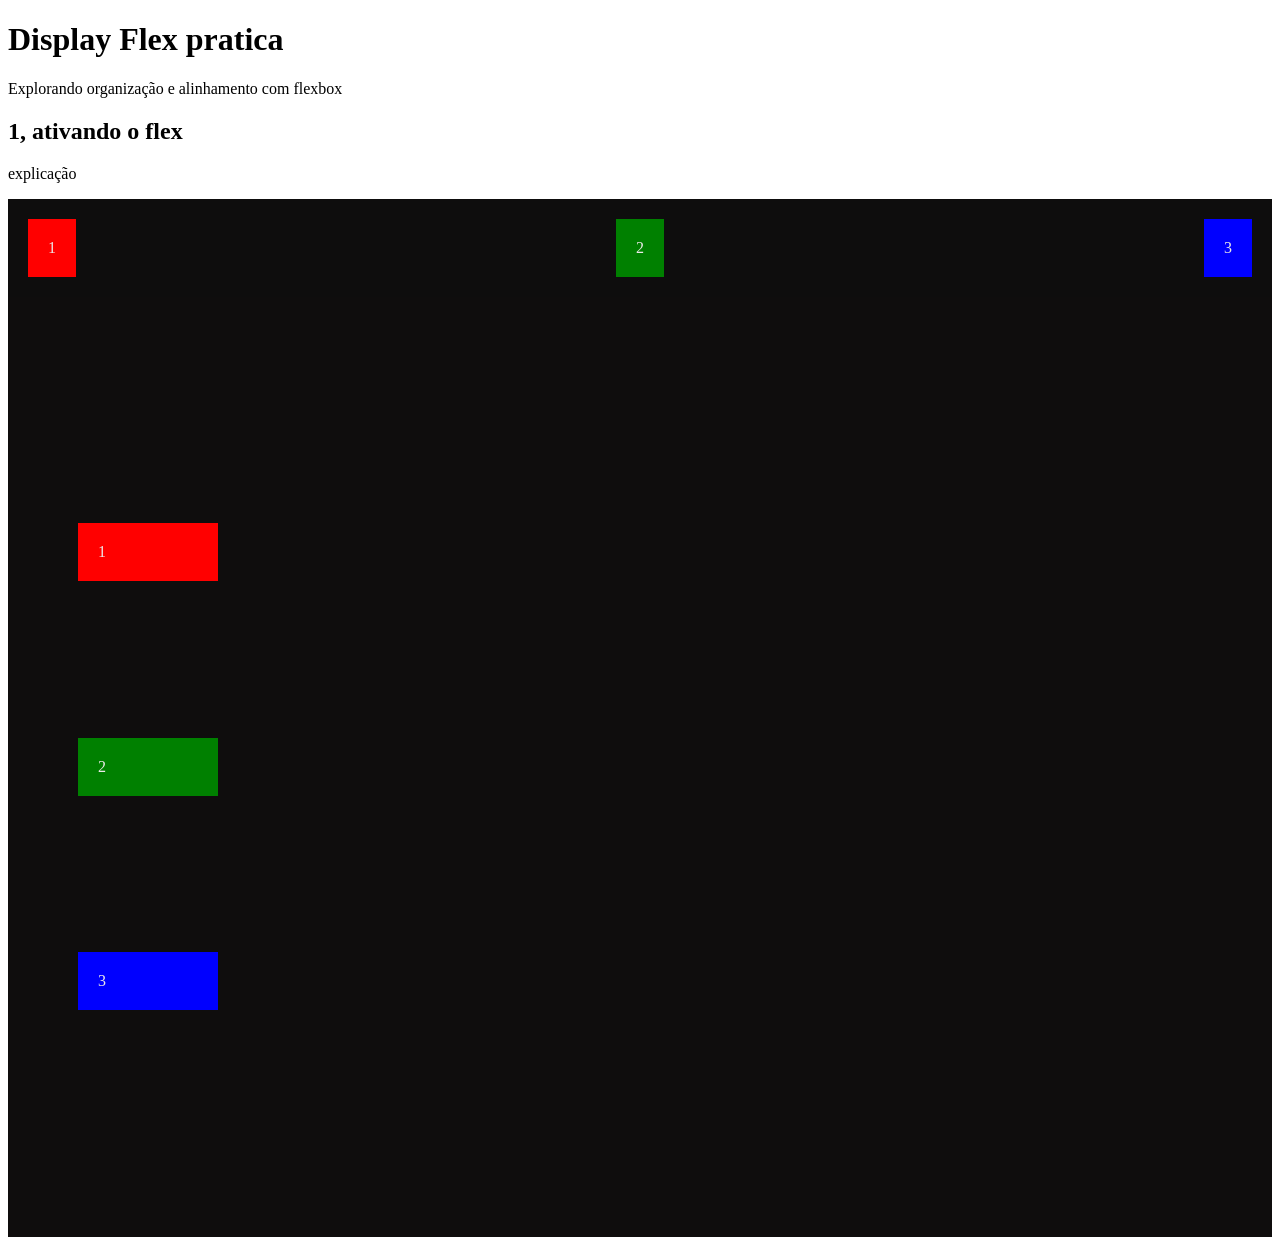
==== aula 09/index.html @ de252218 "adição  dos arquivos base criadas na aula 09" ====
<!DOCTYPE html>
<html lang="pt-br">
<head>
    <meta charset="UTF-8">
    <meta name="viewport" content="width=device-width, initial-scale=1.0">
    <title>display flex</title>
    <link rel="stylesheet" href="style.css">
</head>
<body>
    <header class="header">
    <h1>Display Flex pratica </h1>

    <p>Explorando organização e alinhamento com flexbox</p>
 </header>
 
<section class="seção">

<h2>1, ativando o flex</h2>

<p>explicação</p>

<div class="container-basico">
    <div class="item vermelho"> 1 </div>
    <div class="item verde"> 2</div>
    <div class="item azul"> 3</div>
</div>

<div class="container container-justifly-column">
    <div class="item vermelho"> 1 </div>
    <div class="item verde">2</div>
    <div class="item azul"> 3</div>
</div>


</section>

    
</body>
</html>
---- aula 09/style.css ----
.vermelho {
   background-color: red; 
}
.verde {
   background-color: green; 
}
.azul {
   background-color: blue; 
}
.azul, .verde, .vermelho {
   padding: 20px;
    color: rgb(236, 233, 233);
}
.container-basico {
    display: flex;
    background-color: rgb(14, 13, 13);
    padding: 20px;
    justify-content: space-between; /* item nas pontas e um no meio */
    /* gap não é necessário com space-between, mas você pode ajustar se quiser espaçamento extra */
}
.container-justifly{
    display: flex;
    flex-direction: row;
    background-color: rgb(2, 2, 2);
    padding: 20px;
    justify-content: space-evenly;
   
}
.container-justifly-column div{
width: 100px;

}

.container-justifly-column{
    display: flex;
    flex-direction: column;
    background-color: rgb(15, 13, 13);
    padding: 70px;
    justify-content: space-evenly;
   height: 800px;
}
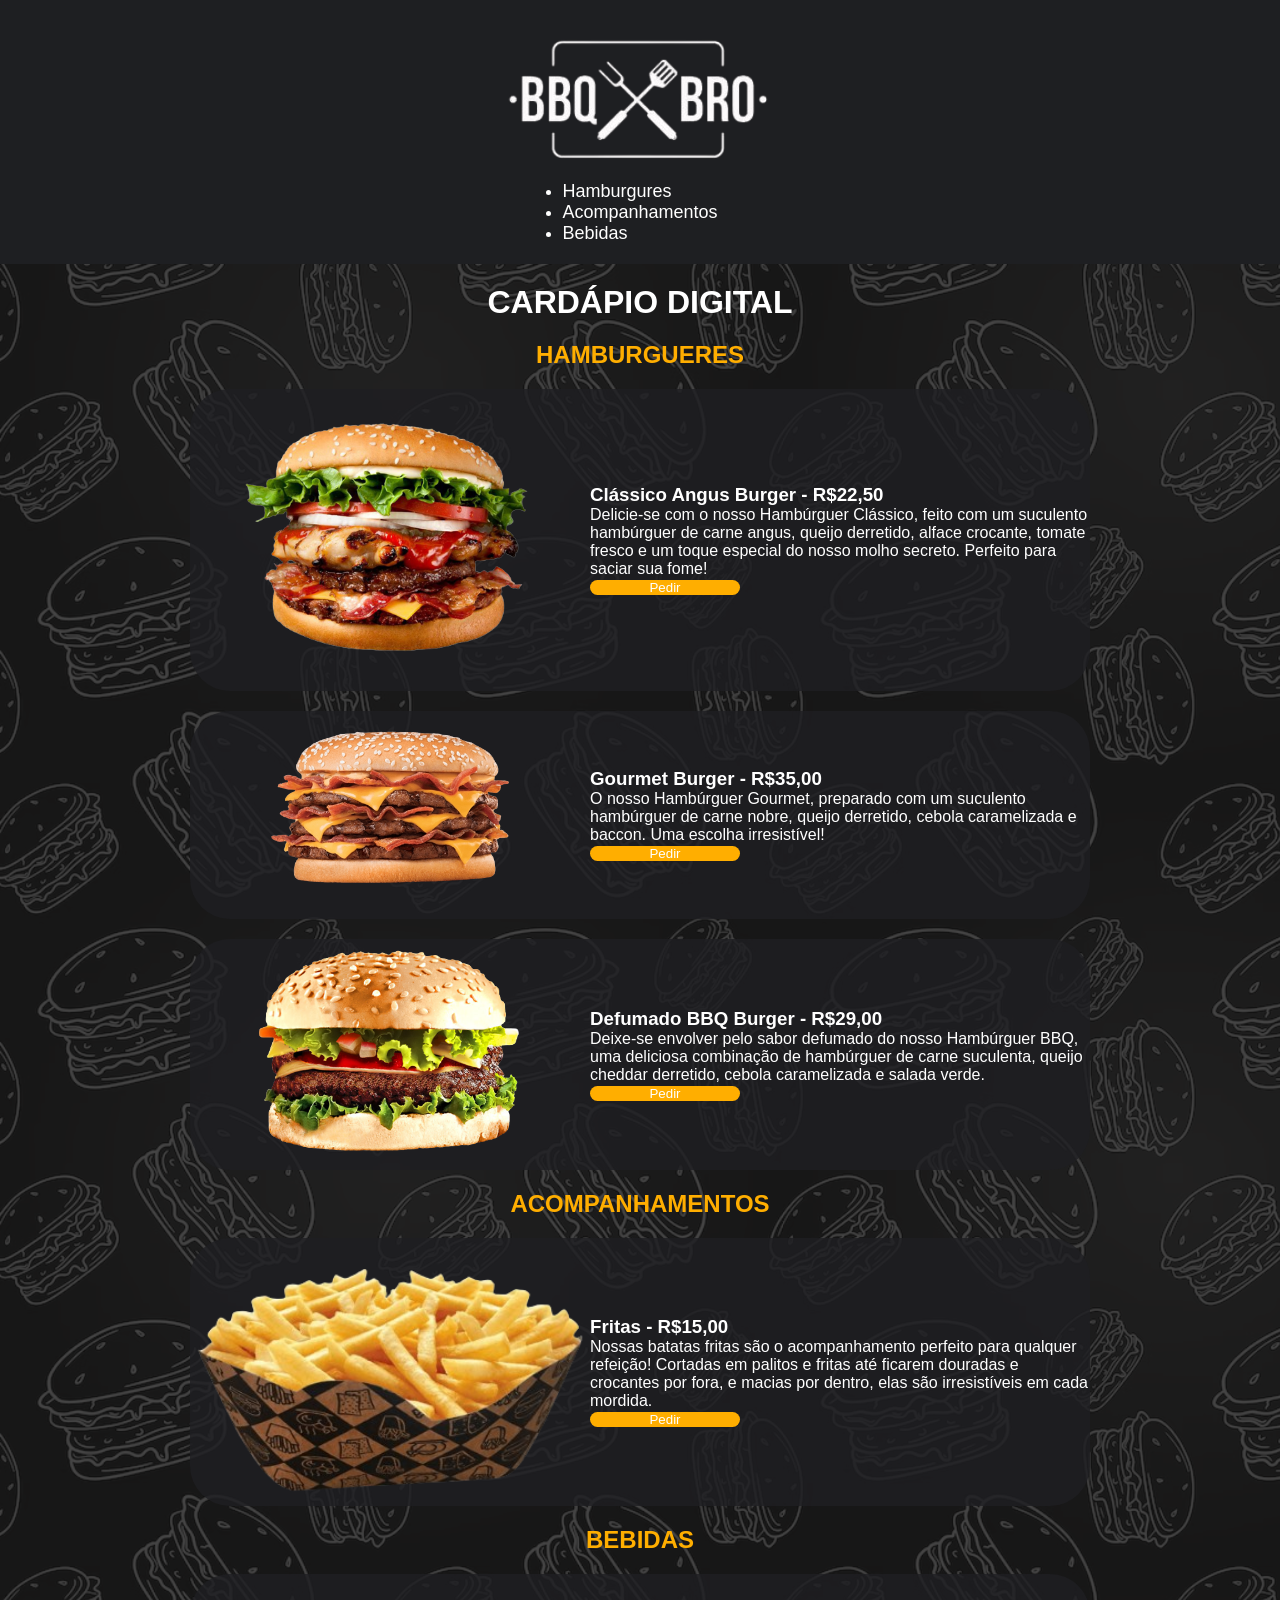
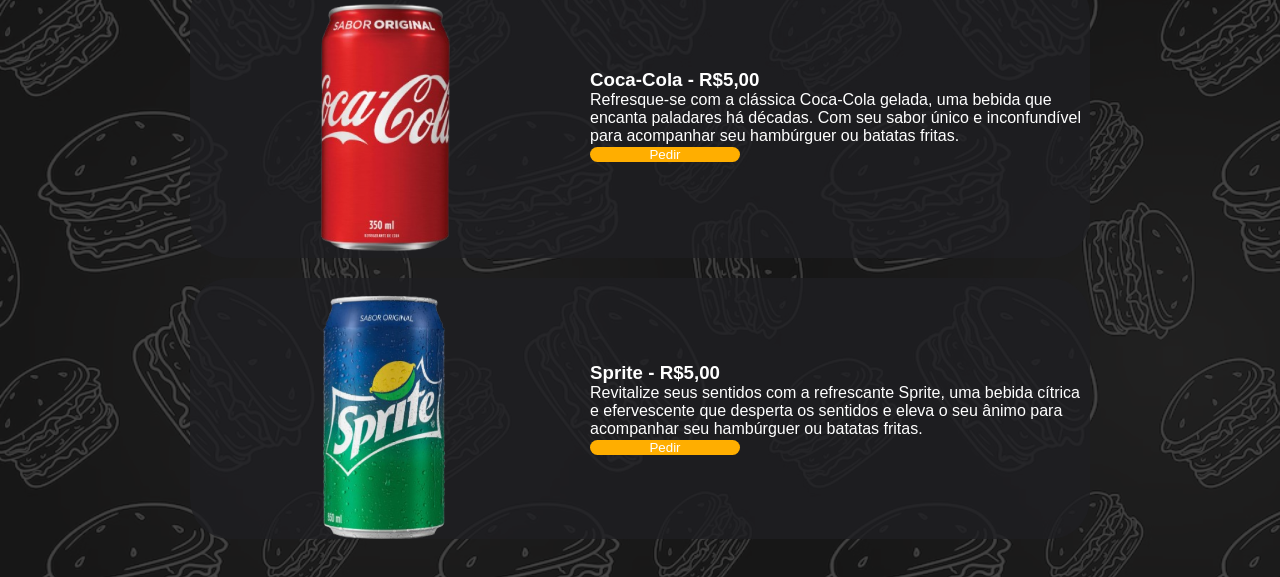
==== commit ba5893f7: "renomeação do  arquivo principal, correção do  bug de renderização do index" ====
--- a/aula 09/index.html
+++ b/aula 09/index.html
@@ -1,39 +1,110 @@
 <!DOCTYPE html>
-<html lang="pt-br">
+<html lang="pt-BR">
 <head>
     <meta charset="UTF-8">
     <meta name="viewport" content="width=device-width, initial-scale=1.0">
-    <title>display flex</title>
-    <link rel="stylesheet" href="style.css">
+    <title>Cardápio</title>
+    <link rel="stylesheet" href="cardapio.css">
 </head>
 <body>
-    <header class="header">
-    <h1>Display Flex pratica </h1>
-
-    <p>Explorando organização e alinhamento com flexbox</p>
- </header>
- 
-<section class="seção">
-
-<h2>1, ativando o flex</h2>
-
-<p>explicação</p>
-
-<div class="container-basico">
-    <div class="item vermelho"> 1 </div>
-    <div class="item verde"> 2</div>
-    <div class="item azul"> 3</div>
-</div>
-
-<div class="container container-justifly-column">
-    <div class="item vermelho"> 1 </div>
-    <div class="item verde">2</div>
-    <div class="item azul"> 3</div>
-</div>
+    
+    <header>
+      <img class="logo" src="imagens/logo.png" alt="Logo do restaurante">
+    
+      
+            <ul>
+                <li><a href="#">Hamburgures</a></li>
+                <li><a href="#">Acompanhamentos</a></li>
+                <li><a href="#">Bebidas</a></li>
+            </ul>
 
 
-</section>
+      </nav>
 
-    
+    </header>
+      
+     <h1>CARDÁPIO DIGITAL</h1>
+    <h2 id="burguer">HAMBURGUERES</h2>
+
+    <div class="boxProduto">
+        <div class="boxImg">  
+            <img src="imagens/burger01.png">   
+        </div>
+        <div class="boxTexto">
+            <h3>Clássico Angus Burger - R$22,50</h3>
+            <p>
+                Delicie-se com o nosso Hambúrguer Clássico, feito com um suculento hambúrguer de carne angus, queijo derretido, alface crocante, tomate fresco e um toque especial do nosso molho secreto. Perfeito para saciar sua fome!
+            </p>
+            <button class="btn">Pedir</button>
+        </div>
+    </div>
+
+    <div class="boxProduto">
+        <div class="boxImg">  
+            <img src="imagens/burger02.png">   
+        </div>
+        <div class="boxTexto">
+            <h3>Gourmet Burger - R$35,00</h3>
+            <p>
+                O nosso Hambúrguer Gourmet, preparado com um suculento hambúrguer de carne nobre, queijo derretido, cebola caramelizada e baccon. Uma escolha irresistível!
+            </p>
+            <button class="btn">Pedir</button>
+        </div>
+    </div>
+
+    <div class="boxProduto">
+        <div class="boxImg">  
+            <img src="imagens/burger03.png">   
+        </div>
+        <div class="boxTexto">
+            <h3>Defumado BBQ Burger - R$29,00</h3>
+            <p>
+                Deixe-se envolver pelo sabor defumado do nosso Hambúrguer BBQ, uma deliciosa combinação de hambúrguer de carne suculenta, queijo cheddar derretido, cebola caramelizada e salada verde.
+            </p>
+            <button class="btn">Pedir</button>
+        </div>
+    </div>
+ 
+    <h2 id="acompanhamentos">ACOMPANHAMENTOS  </h2>
+    <div class="boxProduto">
+        <div class="boxImg">  
+            <img src="imagens/acomp01.png">   
+        </div>
+        <div class="boxTexto">
+            <h3> Fritas - R$15,00</h3>
+            <p>
+                Nossas batatas fritas são o acompanhamento perfeito para qualquer refeição! Cortadas em palitos e fritas até ficarem douradas e crocantes por fora, e macias por dentro, elas são irresistíveis em cada mordida. 
+            </p>
+            <button class="btn">Pedir</button>
+        </div>
+    </div>
+
+    <h2 id="bebidas">BEBIDAS</h2>
+    <div class="boxProduto">
+        <div class="boxImg boxBebida">  
+            <img src="imagens/bebida01.png">   
+        </div>
+        <div class="boxTexto boxBebida">
+            <h3>Coca-Cola - R$5,00</h3>
+            <p>
+                Refresque-se com a clássica Coca-Cola gelada, uma bebida que encanta paladares há décadas. Com seu sabor único e inconfundível para acompanhar seu hambúrguer ou batatas fritas.
+            </p>
+            <button class="btn">Pedir</button>
+        </div>
+    </div>
+
+    <div class="boxProduto">
+        <div class="boxImg">  
+            <img src="imagens/bebida02.png">   
+        </div>
+        <div class="boxTexto">
+            <h3>Sprite - R$5,00</h3>
+            <p>
+                Revitalize seus sentidos com a refrescante Sprite, uma bebida cítrica e efervescente que desperta os sentidos e eleva o seu ânimo para acompanhar seu hambúrguer ou batatas fritas. 
+            </p>
+            <button class="btn">Pedir</button>
+        </div>
+    </div>
+    <br>
 </body>
 </html>
--- a/aula 09/cardapio.css
+++ b/aula 09/cardapio.css
@@ -0,0 +1,81 @@
+*{
+    margin: 0;
+    padding: 0;
+    box-sizing: border-box;
+}
+
+body { 
+    font-family: Arial, Helvetica, sans-serif;
+    /* caminho correto para o fundo */
+    background-image: url("./imagens/bg.png");
+    color: #fff;
+    /* permitir ocupar toda a largura da janela */
+    width: 100%;
+    min-height: 100vh; /* garante que o fundo cubra a tela */
+}
+header{
+    background-color: #1e1f22;
+    padding: 20px;
+    display: flex;
+    flex-direction: column;
+    align-items: center;
+    justify-content: center;
+}
+nav ul{
+    display: flex;
+    gap: 20px;
+    list-style: none;
+}
+ul li a{
+    color: #ffff;
+    text-decoration: none;
+    font-size: 18px;
+}
+h1, h2 {
+    text-align: center;
+    margin: 20px;
+}
+
+h2 {
+    color: #ffae00;
+}
+
+
+
+
+.boxProduto{
+    background-color: rgba(30, 31, 34, 0.8);
+    color: #fff;
+    width: 900px;
+    margin: 20px  auto;
+    border-radius: 40px;
+    display: flex;
+    justify-content: space-around;
+    align-items: center;
+}
+.boxtexto{
+   width: 400px;
+    display: flex;
+    flex-direction: column;
+    justify-content: center;
+}
+
+.boxImg img{
+    width: 400px;
+    display: flex;
+    justify-content: center;
+    align-items: center;
+}
+
+.btn{
+    width: 150px;
+    background-color: #ffae00;
+    border: none;
+    border-radius: 10px;
+    color: #ffff;
+}
+.btn:hover{
+    background-color: #ff8c00;
+    cursor: pointer;
+    font-weight: bolder;
+}
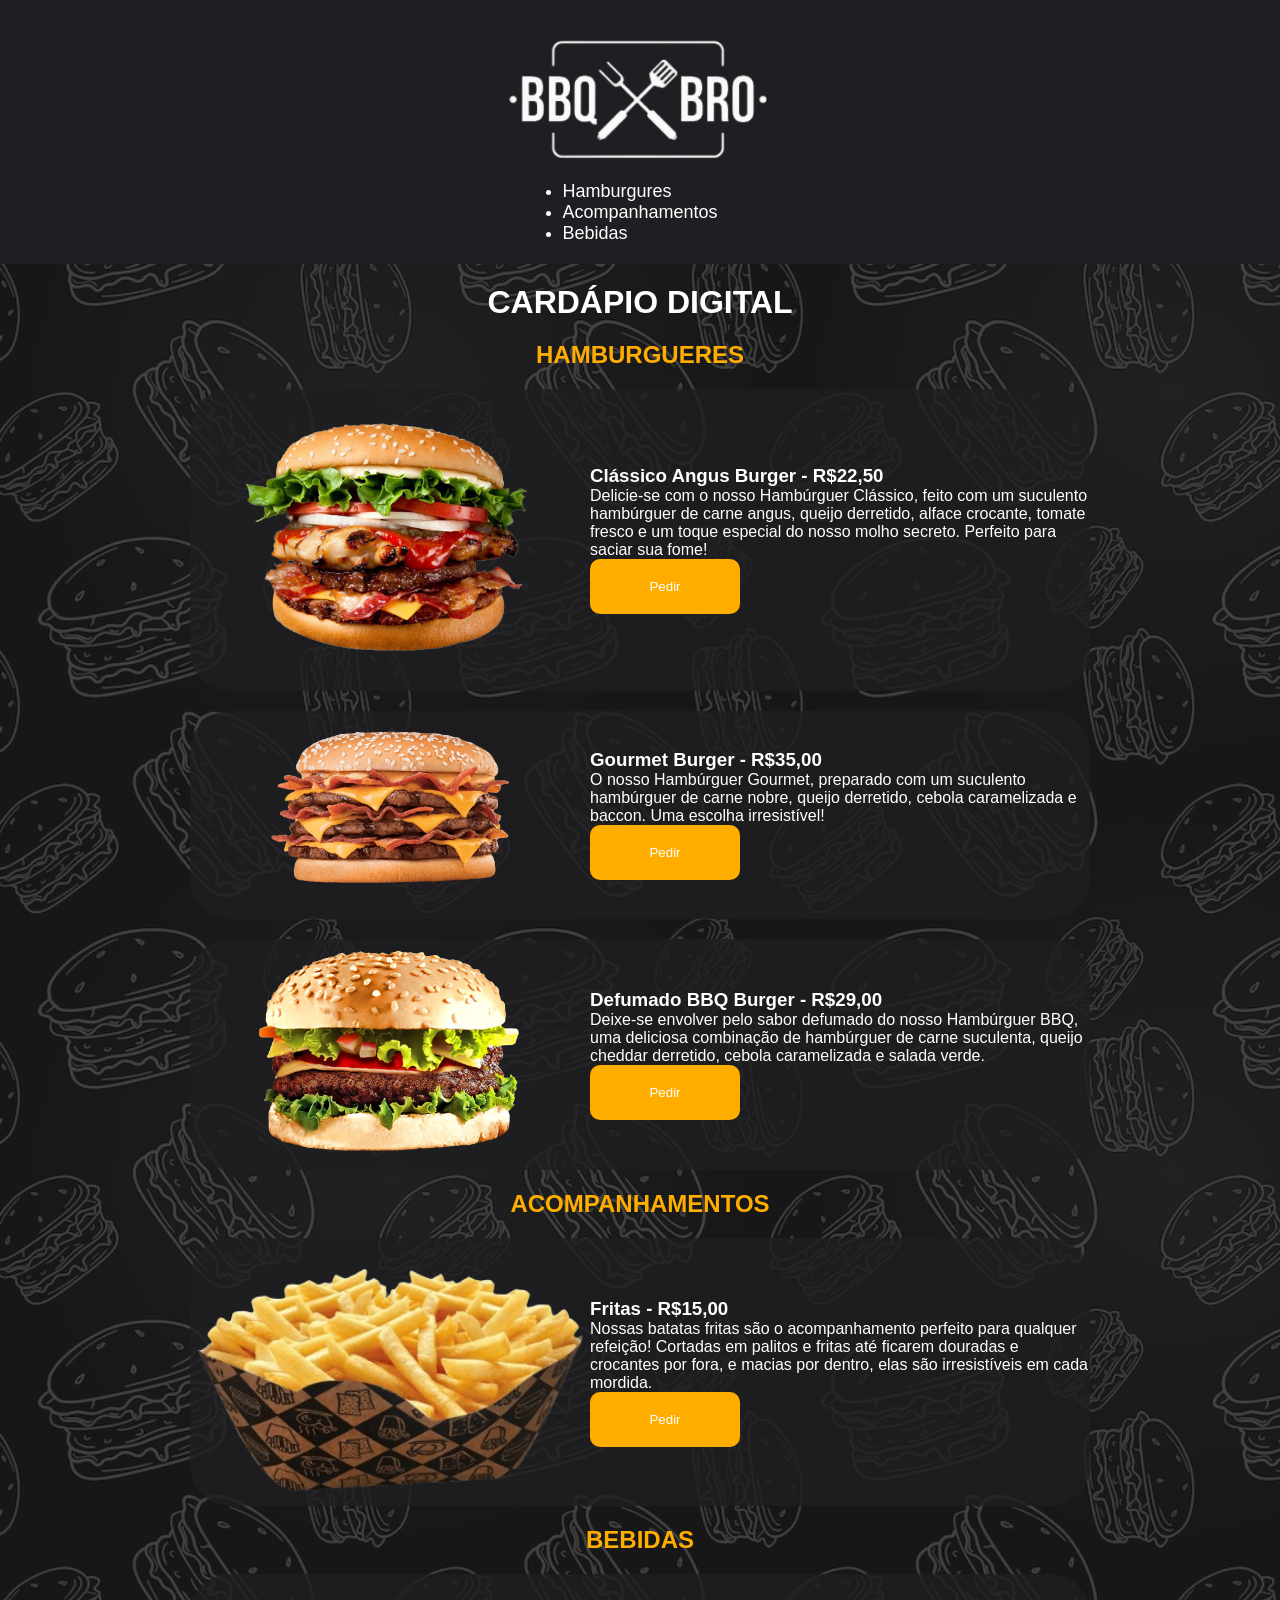
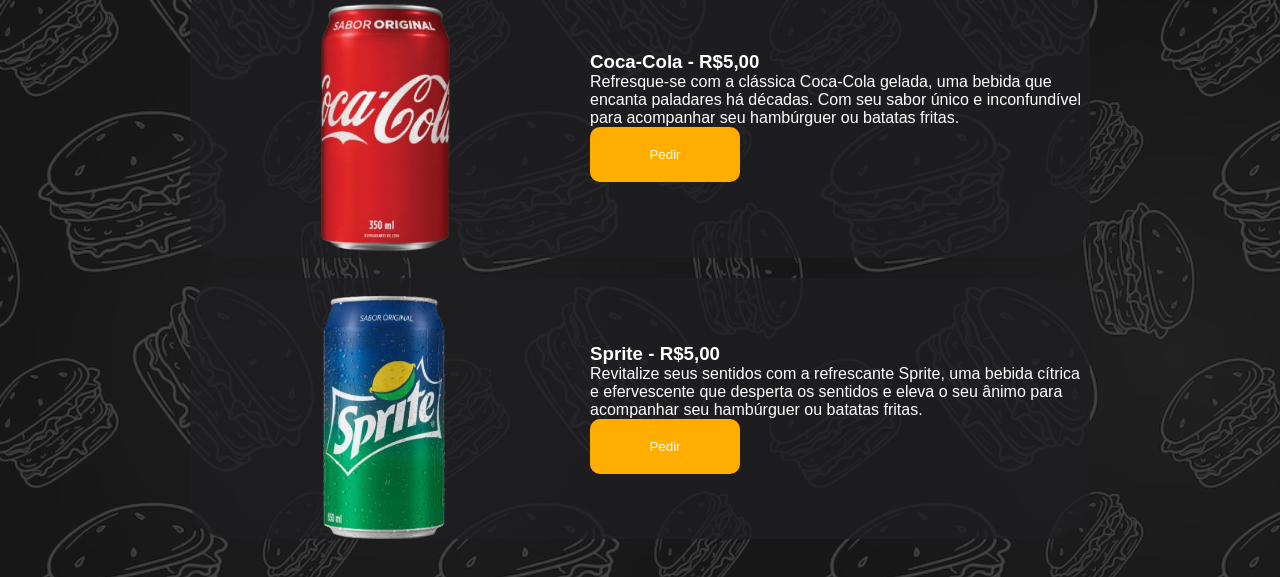
==== commit c373552b: "correção da ul" ====
--- a/aula 09/index.html
+++ b/aula 09/index.html
@@ -13,9 +13,9 @@
     
       
             <ul>
-                <li><a href="#">Hamburgures</a></li>
-                <li><a href="#">Acompanhamentos</a></li>
-                <li><a href="#">Bebidas</a></li>
+                <li><a href="#burguer">Hamburgures</a></li>
+                <li><a href="#acompanhamentos">Acompanhamentos</a></li>
+                <li><a href="#bebidas">Bebidas</a></li>
             </ul>
 
 
--- a/aula 09/cardapio.css
+++ b/aula 09/cardapio.css
@@ -5,7 +5,7 @@
 }
 
 body { 
-    font-family: Arial, Helvetica, sans-serif;
+    font-family: 'Gill Sans', 'Gill Sans MT', Calibri, 'Trebuchet MS', sans-serif;
     /* caminho correto para o fundo */
     background-image: url("./imagens/bg.png");
     color: #fff;
@@ -70,6 +70,7 @@
 .btn{
     width: 150px;
     background-color: #ffae00;
+    padding: 20px;
     border: none;
     border-radius: 10px;
     color: #ffff;
@@ -78,4 +79,5 @@
     background-color: #ff8c00;
     cursor: pointer;
     font-weight: bolder;
+    font-size: 20px;
 }
